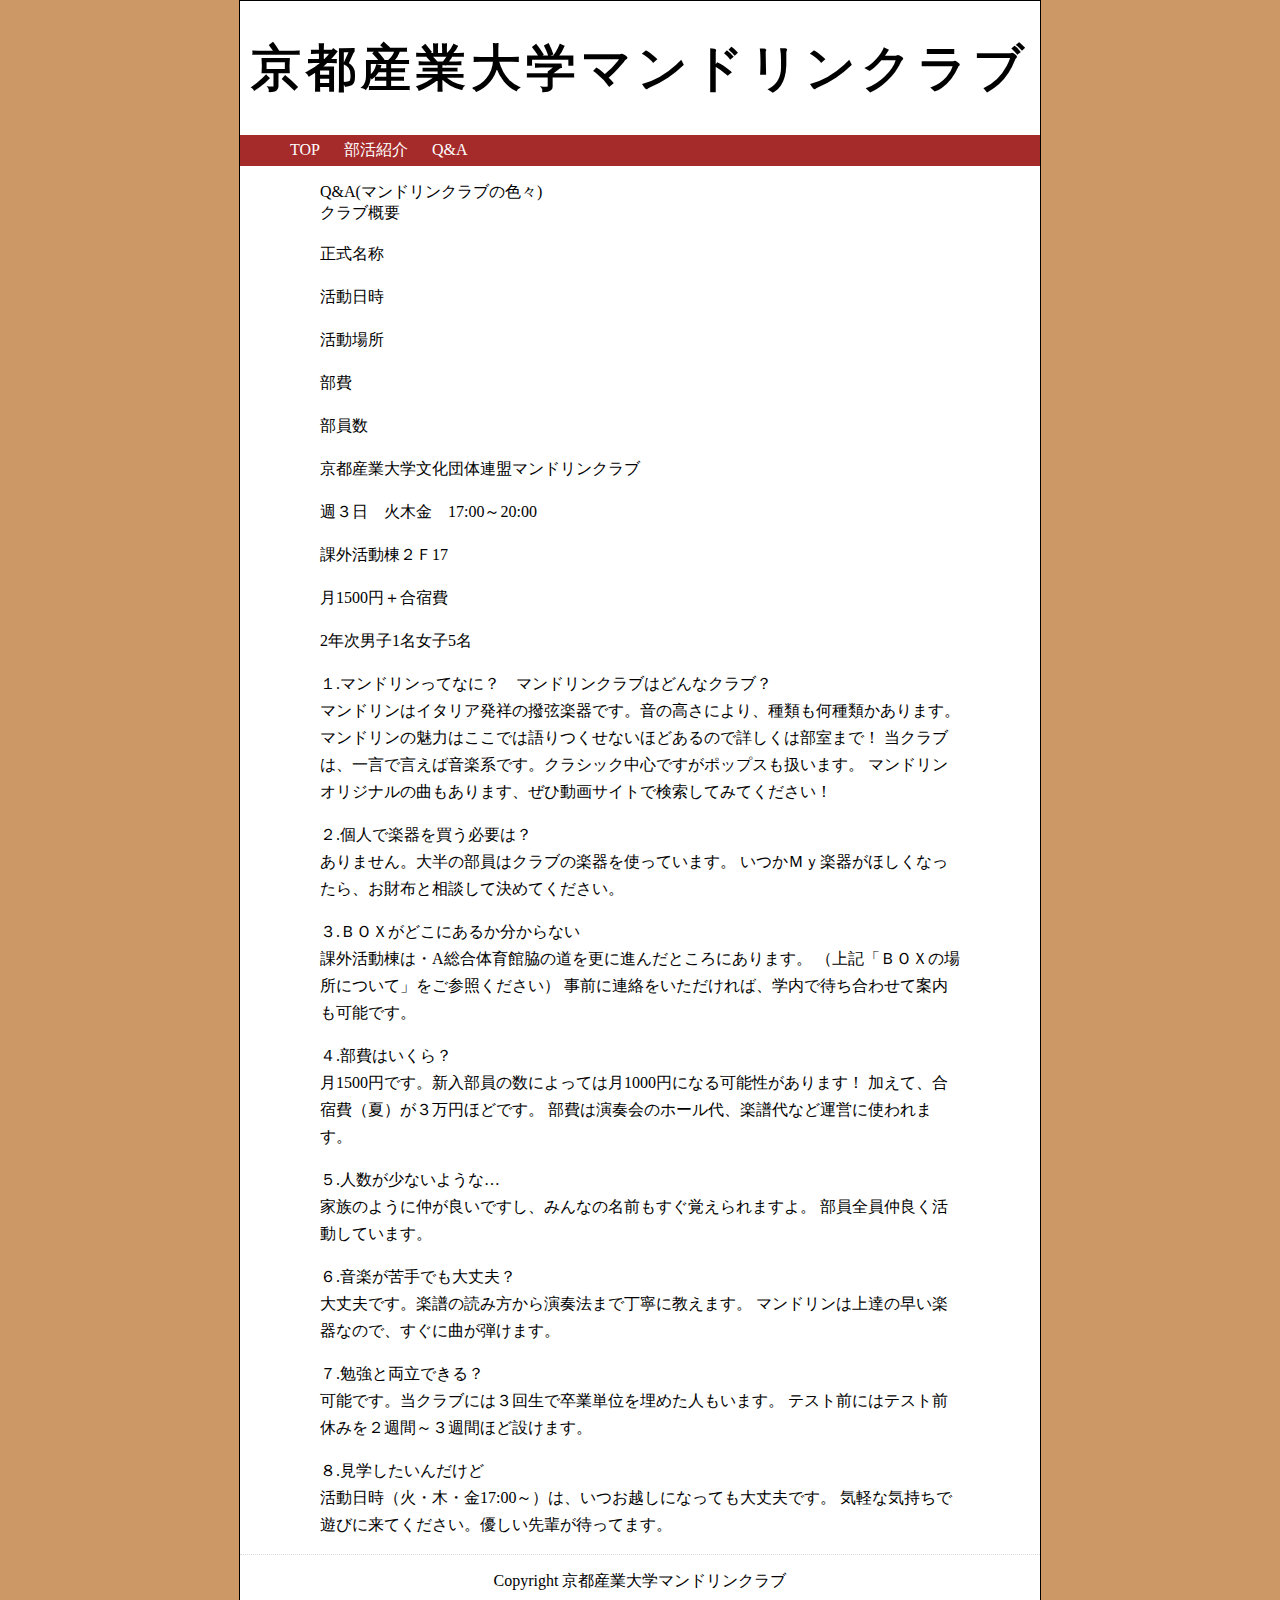
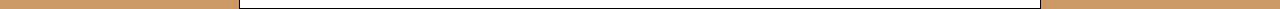
==== Q&A.html @ 27186219 "Create Q&A.html" ====
<!DOCTYPE html>
<html lang="ja">
<head>
<meta charset="UTF-8">
<link rel="stylesheet" href="index.css">
<link rel="stylesheet" href="Q&A.css">
<title>京都産業大学マンドリンクラブ</title>
</head>
<body>
    <div class="background">
        <div class="body">
            <header>
                <h1>京都産業大学マンドリンクラブ</h1>
            </header>

            <div class="menue-ber">
                <ul class="menue">
                    <li>
                        <a href="index.html" href="javascript:void(0);"><div class="menue-btn">TOP</div></a>
                        <ul>
                            <li><a href="index.html#sinnnyuubuinnbosyuu">新入部員募集</a></li>
                            <li><a href="index.html#osirase">お知らせ</a></li>
                            <li><a href="index.html#yotei">定期演奏会の予定</a></li>
                        </ul>
                    </li>
                    <li>
                        <a href="bukatusyoukai.html" href="javascript:void(0);"><div class="menue-btn">部活紹介</div></a>
                        <ul>
                            <li><a href="bukatusyoukai.html#katudounaiyou">活動内容</a></li>
                            <li><a href="bukatusyoukai.html#gakkisyoukai">楽器紹介</a></li>
                            <li><a href="bukatusyoukai.html#osusumekyoku">おすすめ曲</a></li>
                        </ul>
                    </li>
                    <li>
                        <a href="Q&A.html" href="javascript:void(0);"><div class="menue-btn">Q&A</div></a>
                        <ul>
                            <li><a href="Q&A.html#kurabugaiyou">クラブ概要</a></li>
                        </ul>
                    </li>
                    <!--
                    <li>
                        <a href="nennkannkatudou.html" href="javascript:void(0);"><div class="menue-btn">年間活動</div></a>
                    </li>
                    -->
                </ul>


               <!-- 
                   <a href="index.html"><div class="menue-btn">TOP</div></a>
                <a href="bukatusyoukai.html"><div class="menue-btn">部活紹介</div></a>
                <a href="Q&A.html"><div class="menue-btn">Q&A</div></a>
                <a href="nennkannkatudou.html"><div class="menue-btn">年間活動</div></a>
                -->
            </div>
            <!--
            <img src="yazirusi.jpg" class="mokuzi">
            <div class="mokuzi-ber">
                目次:　<a href="#sinnnyuubuinnbosyuu"><div class="mokuzi-btn">新入部員募集</div></a><a href="#osirase"><div class="mokuzi-btn">お知らせ</div></a><a href="#yotei"><div class="mokuzi-btn">定期演奏会の予定</div></a>
            </div>
            -->
            <div class="main">
                <!--<div class="top-pic"><img src="top.jpg"></div>
                
                <div class="main-body">
                <div class="main-ber">新入部員募集</div>
                <p>京都産業大学マンドリンクラブでは、いつでも新入部員を大募集しています！
                    マンドリンはイタリア生まれの弦楽器で、4種類のマンドリン属の楽器にギターとコントラバスを加えたオーケストラ形式で演奏を行っています。
                    音楽・楽器初心者も大歓迎です！！課外活動棟2FBox17へぜひお越しください。</p>

                <div class="main-ber">お知らせ</div>
                <p>京都産業大学マンドリンクラブ第47回定期演奏会が無事に終了しましたことをお知らせします。

                    関係各位およびご来場の皆様にはご尽力いただき誠にありがとうございました。
                    
                    京都産業大学マンドリンクラブ一同は今後とも活動を行いますのでご声援をいただけたら幸いです。</p>

                <div class="main-ber">定期演奏会の予定</div>
                <p>cominng soon</p>
                </div>-->

                <div class="main-body">
                    <div class="main-title"> <!--Q＆A-->
                        Q&A(マンドリンクラブの色々)
                    </div>
                    

                    <a name="kurabugaiyou"></a>
                    <div class="main-gaiyou">クラブ概要</div>

                    <div class="main-club">
                        <div class="main-club-left">
                        <p>正式名称</p>
                        <p>活動日時</p>
                        <p>活動場所</p>
                        <p>部費</p>
                        <p>部員数</p>
                        </div>
                        
                        <div class="main-club-right">
                        <p>京都産業大学文化団体連盟マンドリンクラブ</p>
                        <p>週３日　火木金　17:00～20:00</p>
                        <p>課外活動棟２Ｆ17</p>
                        <p>月1500円＋合宿費</p>
                        <p>2年次男子1名女子5名</p>
                        </div>
                        
                    </div>

                    <p><span class="q">１.マンドリンってなに？　マンドリンクラブはどんなクラブ？<br></span>
                        マンドリンはイタリア発祥の撥弦楽器です。音の高さにより、種類も何種類かあります。
                        マンドリンの魅力はここでは語りつくせないほどあるので詳しくは部室まで！
                        当クラブは、一言で言えば音楽系です。クラシック中心ですがポップスも扱います。
                        マンドリンオリジナルの曲もあります、ぜひ動画サイトで検索してみてください！</p>
                        
                    <p><span class="q">２.個人で楽器を買う必要は？<br></span>
                        ありません。大半の部員はクラブの楽器を使っています。
                        いつかＭｙ楽器がほしくなったら、お財布と相談して決めてください。</p>
                        
                    <p><span class="q">３.ＢＯＸがどこにあるか分からない<br></span>
                        課外活動棟は・A総合体育館脇の道を更に進んだところにあります。
                        （上記「ＢＯＸの場所について」をご参照ください）
                        事前に連絡をいただければ、学内で待ち合わせて案内も可能です。</p>
                    <p><span class="q">４.部費はいくら？<br></span>
                        月1500円です。新入部員の数によっては月1000円になる可能性があります！ 加えて、合宿費（夏）が３万円ほどです。
                        部費は演奏会のホール代、楽譜代など運営に使われます。</p>
                        
                    <p><span class="q">５.人数が少ないような…<br></span>
                        家族のように仲が良いですし、みんなの名前もすぐ覚えられますよ。
                        部員全員仲良く活動しています。</p>
                        
                    <p><span class="q">６.音楽が苦手でも大丈夫？<br></span>
                        大丈夫です。楽譜の読み方から演奏法まで丁寧に教えます。
                        マンドリンは上達の早い楽器なので、すぐに曲が弾けます。</p>
                        
                    <p><span class="q">７.勉強と両立できる？<br></span>
                        可能です。当クラブには３回生で卒業単位を埋めた人もいます。
                        テスト前にはテスト前休みを２週間～３週間ほど設けます。</p>
                        
                    <p><span class="q">８.見学したいんだけど<br></span>
                        活動日時（火・木・金17:00～）は、いつお越しになっても大丈夫です。
                        気軽な気持ちで遊びに来てください。優しい先輩が待ってます。</p>
                </div>


            </div>

            <footer>
                <p>Copyright 京都産業大学マンドリンクラブ</p>
            </footer>
        </div>

    </div>


</body>
</html>
---- index.css ----
@charset "UTF-8";

html{
    height:100%;
    }
    body{
    margin: 0;
    padding: 0;
    height:100%; 
    }
    body > .background {
    height: auto;
    }

.background {
    background-color: #cc9966;
    height:100%;
    min-height:100%;
}

.body {
    width: 800px;
    margin: 0 auto;
    background-color: white;
    border: solid 1px;
}

/* ヘッダー */
header h1 {
    text-align: center;
    letter-spacing: 5px;
    font-size: 50px;
}

.menue-ber {
    background-color: brown;
}

.menue-btn {
    display: inline-block;
    padding: 5px 10px;
    text-decoration: none;
    color: white;
}

.menue-btn:hover {
    color: black;
    background:  #DE6B82;
    text-decoration: none;
    transition: all 0.5s;
}

.menue {
	list-style-type:none;
}

.menue > li {
	display:inline-block;
	position:relative;
}

.menue > li > ul {
	display:none;
}

.menue > li:hover ul {
    width: 130px;
	display:block;
	position:absolute;
	padding:5px 5px;
	margin:0;
	top:2.1em;
	left:0;
	list-style-type:none;
    z-index: 10;
    color: white;
    background-color: brown;
}

.menue > li > ul > li:hover {
    background-color: #DE6B82;
    transition: all 0.5s;
}

.menue > li > ul > li a {
    color: white;
    text-decoration: none;
}

.menue > li > ul > li a:hover {
    color: black;
    transition: all 0.5s;
    text-decoration: none;
}



/* 目次　
.mokuzi {
    width: 50px;
    height: 30px;
    position: relative;
    left: 15px;
    top: 5px;
}

.mokuzi-ber {
    position: relative;
    left: 75px;
    top: -27px;
    width: 620px;
    background-color: brown;
    color: white;
    border-radius: 10px;
    letter-spacing: 1px;
    padding: 0px 10px;
}

.mokuzi-btn {
    display: inline-block;
    padding: 5px 10px;
    text-decoration: none;
    color: white;
}

.mokuzi-btn:hover {
    color: black;
    background:  #DE6B82;
    text-decoration: none;
    transition: all 0.5s;
}
*/
/* メイン */

.top-pic img {
    display: block;
    margin: auto;
    width: 600px;
    height: 300px;
    margin-top: 20px;
    margin-bottom: 20px;;
    pointer-events: none;
}

.main-body {
    margin: 10px 80px;
}

.main-body p {
    line-height: 27px;
}

.main-ber {
    padding: 5px 10px;
    background-color: brown;
    color: white;
    border-radius: 10px;
    letter-spacing: 1px;
    height: 25px;
    font-weight: bold;
}

.youtube {
    margin: 20px 5px 10px 5px;
}

.main-twitter {
    margin-bottom: 20px;
}

footer {
    text-align: center;
    border-top: 1px dotted #dcdcdc;
}

/* ↑index.css */
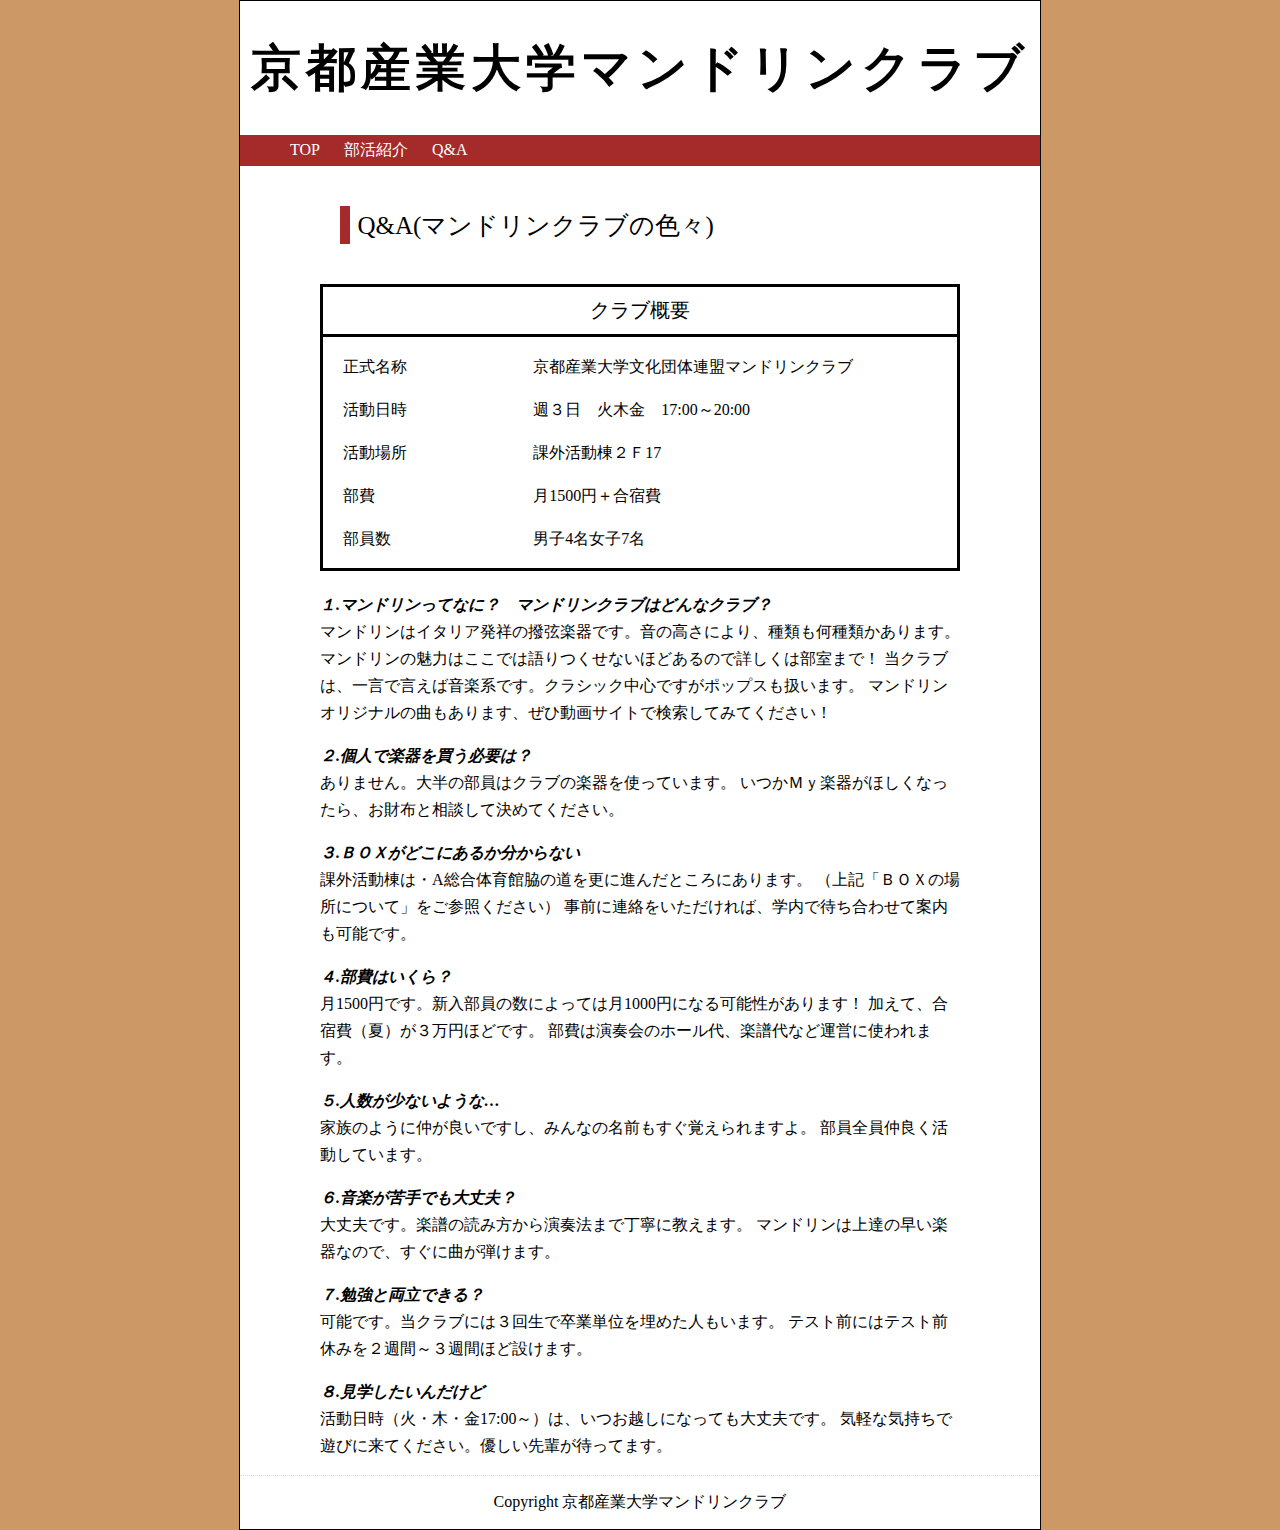
==== commit 9d8492f4: "Update Q&A.html" ====
--- a/Q&A.html
+++ b/Q&A.html
@@ -101,7 +101,7 @@
                         <p>週３日　火木金　17:00～20:00</p>
                         <p>課外活動棟２Ｆ17</p>
                         <p>月1500円＋合宿費</p>
-                        <p>2年次男子1名女子5名</p>
+                        <p>男子4名女子7名</p>
                         </div>
                         
                     </div>
--- a/index.css
+++ b/index.css
@@ -19,7 +19,7 @@
 }
 
 .body {
-    width: 800px;
+    width: 900px;
     margin: 0 auto;
     background-color: white;
     border: solid 1px;
--- a/Q&A.css
+++ b/Q&A.css
@@ -0,0 +1,202 @@
+@charset "UTF-8";
+
+html{
+    height:100%;
+    }
+    body{
+    margin: 0;
+    padding: 0;
+    height:100%; 
+    }
+    body > .background {
+    height: auto;
+    }
+
+.background {
+    background-color: #cc9966;
+    height:100%;
+    min-height:100%;
+}
+
+.body {
+    width: 800px;
+    margin: 0 auto;
+    background-color: white;
+    border: solid 1px;
+}
+
+/* ヘッダー */
+header h1 {
+    text-align: center;
+    letter-spacing: 5px;
+    font-size: 50px;
+}
+
+.menue-ber {
+    background-color: brown;
+}
+
+.menue-btn {
+    display: inline-block;
+    padding: 5px 10px;
+    text-decoration: none;
+    color: white;
+}
+
+.menue-btn:hover {
+    color: black;
+    background:  #DE6B82;
+    text-decoration: none;
+    transition: all 0.5s;
+}
+
+.menue {
+	list-style-type:none;
+}
+
+.menue > li {
+	display:inline-block;
+	position:relative;
+}
+
+.menue > li > ul {
+	display:none;
+}
+
+.menue > li:hover ul {
+    width: 130px;
+	display:block;
+	position:absolute;
+	padding:5px 5px;
+	margin:0;
+	top:2.1em;
+	left:0;
+	list-style-type:none;
+    z-index: 10;
+    color: white;
+    background-color: brown;
+}
+
+.menue > li > ul > li:hover {
+    background-color: #DE6B82;
+    transition: all 0.5s;
+}
+
+.menue > li > ul > li a {
+    color: white;
+    text-decoration: none;
+}
+
+.menue > li > ul > li a:hover {
+    color: black;
+    transition: all 0.5s;
+    text-decoration: none;
+}
+
+
+
+/* 目次　
+.mokuzi {
+    width: 50px;
+    height: 30px;
+    position: relative;
+    left: 15px;
+    top: 5px;
+}
+
+.mokuzi-ber {
+    position: relative;
+    left: 75px;
+    top: -27px;
+    width: 620px;
+    background-color: brown;
+    color: white;
+    border-radius: 10px;
+    letter-spacing: 1px;
+    padding: 0px 10px;
+}
+
+.mokuzi-btn {
+    display: inline-block;
+    padding: 5px 10px;
+    text-decoration: none;
+    color: white;
+}
+
+.mokuzi-btn:hover {
+    color: black;
+    background:  #DE6B82;
+    text-decoration: none;
+    transition: all 0.5s;
+}
+*/
+/* メイン */
+
+.top-pic img {
+    display: block;
+    margin: auto;
+    width: 600px;
+    height: 300px;
+    margin-top: 20px;
+    margin-bottom: 20px;;
+}
+
+.main-body {
+    margin: 10px 80px;
+}
+
+.main-body p {
+    line-height: 27px;
+}
+
+.main-ber {
+    padding: 5px 10px;
+    background-color: brown;
+    color: white;
+    border-radius: 10px;
+}
+
+footer {
+    text-align: center;
+    border-top: 1px dotted #dcdcdc;
+}
+
+/* ↑index.CSS */
+/* ↓Q&A.CSS */
+
+.main-title {
+    font-size: 25px;
+    margin: 40px 20px;
+    padding: 0.1em 0.3em;
+	border-left: 10px solid brown;
+}
+
+.main-gaiyou {
+    border-top: solid 3px;
+    border-left: solid 3px;
+    border-right: solid 3px;
+    text-align: center;
+    padding: 10px;
+    font-size: 20px;
+}
+
+.main-club {
+    overflow: hidden;
+    border: solid 3px;
+    margin-bottom: 20px;
+}
+
+.main-club-left {
+    float: left;
+    width: 30%;
+    margin-left: 20px;
+}
+
+.main-club-right {
+    float: left;
+}
+
+.q {
+    font-weight: bold;
+    font-style: italic;
+}
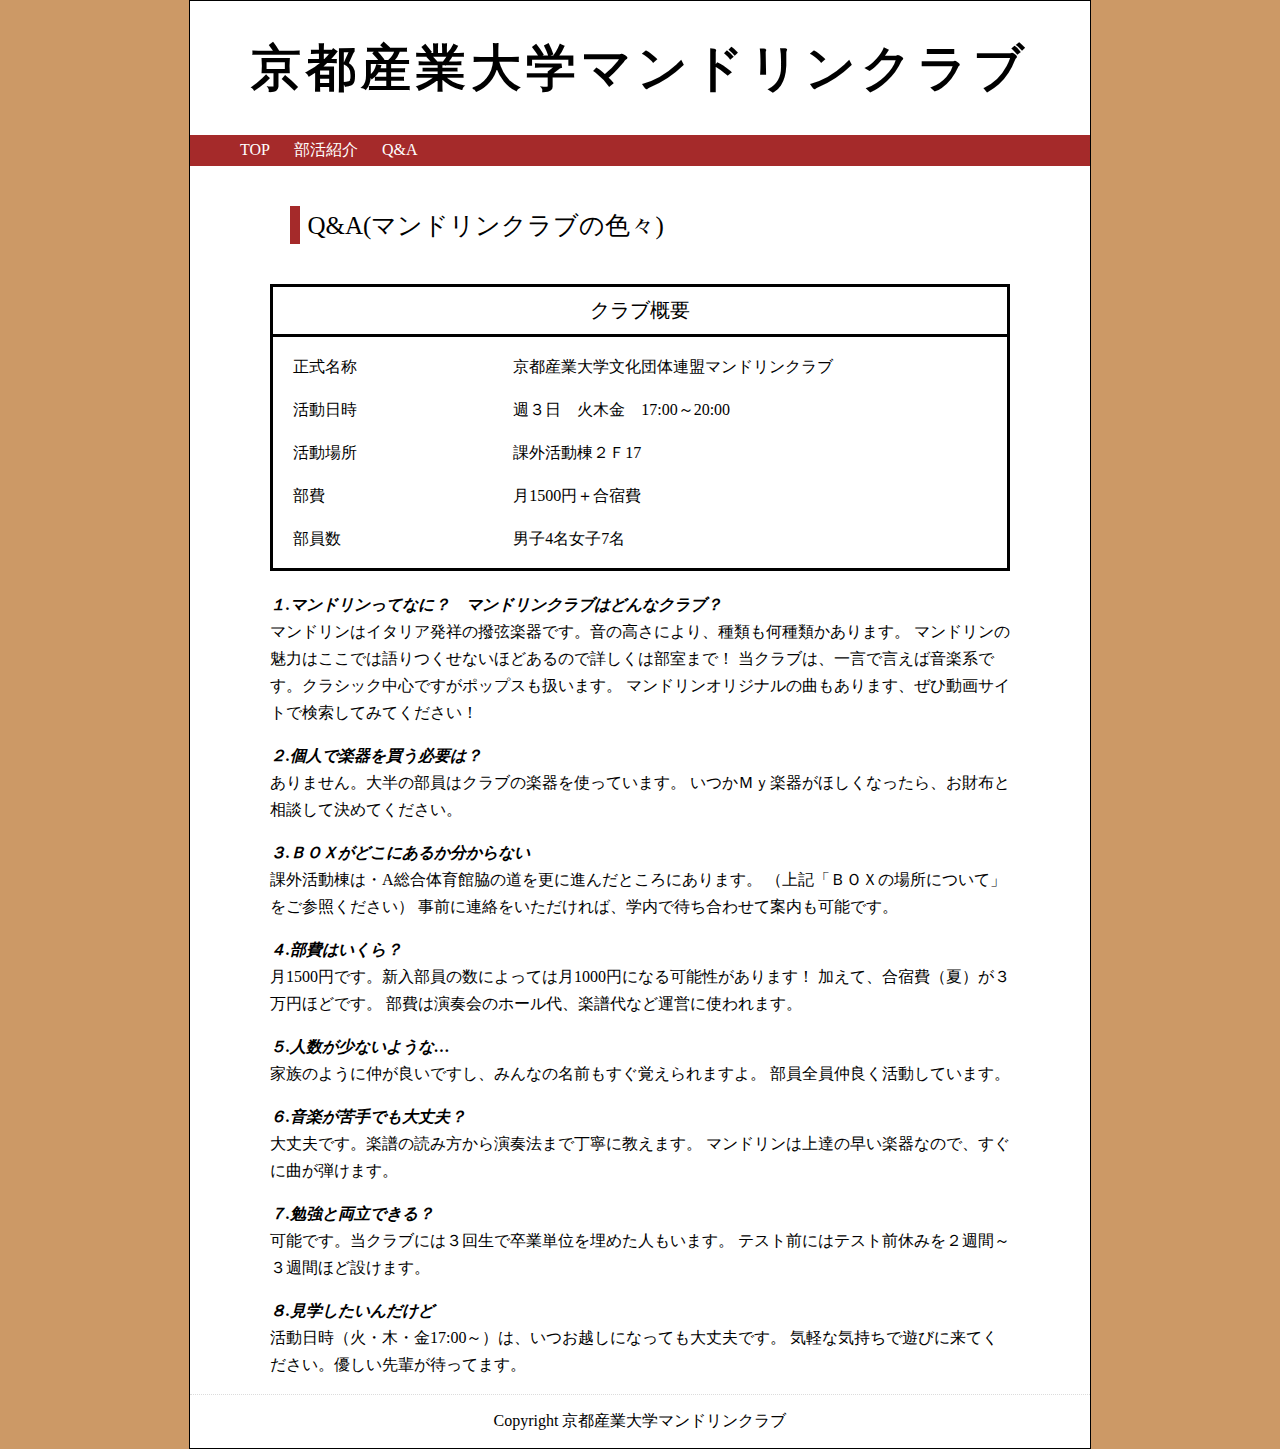
==== commit 4ffeb2a5: "Update Q&A.html" ====
--- a/Q&A.html
+++ b/Q&A.html
@@ -2,8 +2,8 @@
 <html lang="ja">
 <head>
 <meta charset="UTF-8">
+<link rel="stylesheet" href="Q&A.css">
 <link rel="stylesheet" href="index.css">
-<link rel="stylesheet" href="Q&A.css">
 <title>京都産業大学マンドリンクラブ</title>
 </head>
 <body>
